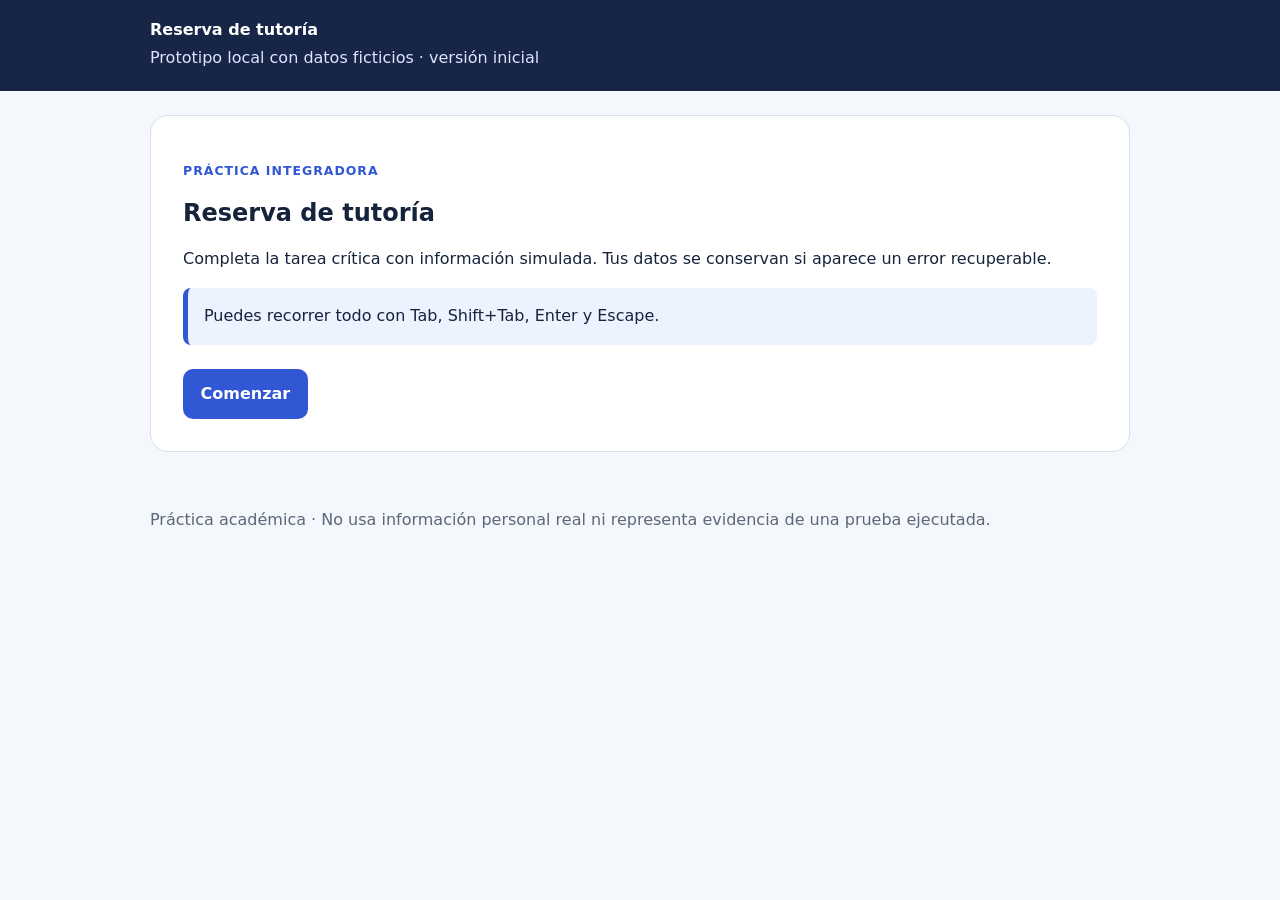
==== PROYECTO_01_PRUEBA_INTEGRADORA/prototipo/v1/index.html @ 7a40069c "Feat: Se implementa la base funcional del Examen" ====
<!doctype html><html lang="es"><head><meta charset="utf-8"><meta name="viewport" content="width=device-width,initial-scale=1"><title>Reserva de tutoría</title><link rel="stylesheet" href="styles.css"></head><body>
<a class="skip" href="#contenido">Saltar al contenido</a><header class="topbar"><div class="shell"><strong>Reserva de tutoría</strong><p>Prototipo local con datos ficticios · versión inicial</p></div></header>
<main class="shell" id="contenido"><ol class="stepper" aria-label="Progreso"><li class="active">1. Inicio</li><li>2. Datos</li><li>3. Confirmación</li></ol>
<section class="panel screen" id="start"><p class="eyebrow">Práctica integradora</p><h1>Reserva de tutoría</h1><p>Completa la tarea crítica con información simulada. Tus datos se conservan si aparece un error recuperable.</p><div class="notice">Puedes recorrer todo con Tab, Shift+Tab, Enter y Escape.</div><div class="actions"><button class="primary" data-next="form">Comenzar</button></div></section>
<section class="panel screen hidden" id="form"><p class="eyebrow">Paso 2 de 3</p><h2>Ingresa los datos</h2><form id="taskForm" novalidate><div class="field"><label for="subject">Asignatura</label><select id="subject" name="subject" required aria-describedby="subject-error"><option value="">Selecciona una opción</option><option>Interacción Humano-Computador</option><option>Programación Web</option></select><p class="error" id="subject-error"></p></div><div class="field"><label for="tutor">Tutor</label><select id="tutor" name="tutor" required aria-describedby="tutor-error"><option value="">Selecciona una opción</option><option>Docente A</option><option>Docente B</option></select><p class="error" id="tutor-error"></p></div><div class="field"><label for="schedule">Horario</label><select id="schedule" name="schedule" required aria-describedby="schedule-error"><option value="">Selecciona una opción</option><option>Martes 10:00</option><option>Jueves 15:00</option></select><p class="error" id="schedule-error"></p></div><div class="field"><label for="reason">Motivo</label><textarea id="reason" name="reason" required maxlength="240" aria-describedby="reason-hint reason-error"></textarea><p class="hint" id="reason-hint">Máximo 240 caracteres. No incluyas datos sensibles.</p><p class="error" id="reason-error"></p></div><div id="formStatus" role="status" aria-live="polite"></div><div class="actions"><button type="button" class="secondary" data-back="start">Regresar</button><button type="button" class="danger" id="cancel">Cancelar</button><button type="submit" class="primary">Revisar</button></div></form></section>
<section class="panel screen hidden" id="review"><p class="eyebrow">Paso 3 de 3</p><h2>Revisa antes de confirmar</h2><div class="summary" id="summary"><div><strong>Asignatura</strong><span data-value="subject"></span></div><div><strong>Tutor</strong><span data-value="tutor"></span></div><div><strong>Horario</strong><span data-value="schedule"></span></div><div><strong>Motivo</strong><span data-value="reason"></span></div></div><div class="actions"><button class="secondary" data-back="form">Editar</button><button class="primary" id="confirm">Confirmar</button></div></section>
<section class="panel screen hidden" id="result" tabindex="-1"><p class="eyebrow">Resultado</p><h2 id="resultTitle">Operación completada</h2><div id="resultMessage" class="notice ok" role="status" aria-live="assertive"></div><div class="actions"><button class="primary" id="restart">Nueva operación</button></div></section></main>
<footer class="shell">Práctica académica · No usa información personal real ni representa evidencia de una prueba ejecutada.</footer><script src="app.js"></script></body></html>
---- PROYECTO_01_PRUEBA_INTEGRADORA/prototipo/v1/styles.css ----
:root{--ink:#15233b;--muted:#5b687b;--bg:#f4f7fb;--card:#fff;--primary:#3157d5;--primary-dark:#2442a8;--ok:#087a55;--danger:#b42318;--line:#d8e0ec;--focus:#ffb800;font-family:Inter,system-ui,-apple-system,Segoe UI,sans-serif;color:var(--ink);background:var(--bg)}
*{box-sizing:border-box}body{margin:0;line-height:1.55}.skip{position:absolute;left:-9999px}.skip:focus{left:1rem;top:1rem;background:#fff;padding:.75rem;z-index:10}.shell{width:min(980px,calc(100% - 2rem));margin:auto}.topbar{background:#172547;color:white;padding:1.1rem 0}.topbar p{margin:.2rem 0;color:#dce4ff}.stepper{display:flex;gap:.5rem;list-style:none;padding:0;margin:1.5rem 0}.stepper li{flex:1;padding:.65rem;text-align:center;border-bottom:4px solid var(--line);color:var(--muted)}.stepper .active{border-color:var(--primary);color:var(--ink);font-weight:700}.panel{background:var(--card);border:1px solid var(--line);border-radius:18px;padding:clamp(1rem,4vw,2rem);box-shadow:0 12px 30px #17254712;margin:1.5rem 0}.eyebrow{text-transform:uppercase;letter-spacing:.08em;color:var(--primary);font-size:.78rem;font-weight:800}h1,h2{line-height:1.15}label,legend{font-weight:700}.field{margin:1rem 0}.hint{color:var(--muted);font-size:.9rem}.error{color:var(--danger);font-weight:700;min-height:1.35rem}input,select,textarea{display:block;width:100%;padding:.8rem;border:2px solid #aab6c8;border-radius:10px;font:inherit;background:white}input:focus,select:focus,textarea:focus,button:focus,a:focus{outline:4px solid var(--focus);outline-offset:3px}.invalid{border-color:var(--danger)}.actions{display:flex;flex-wrap:wrap;gap:.75rem;margin-top:1.5rem}button,.button{border:0;border-radius:10px;padding:.8rem 1.1rem;font:inherit;font-weight:800;cursor:pointer;text-decoration:none}.primary{background:var(--primary);color:white}.primary:hover{background:var(--primary-dark)}.secondary{background:#e8edf7;color:var(--ink)}.danger{background:#fff0ef;color:var(--danger)}button[disabled]{opacity:.6;cursor:not-allowed}.notice{border-left:5px solid var(--primary);background:#edf2ff;padding:1rem;border-radius:8px}.notice.ok{border-color:var(--ok);background:#ebfff7}.notice.bad{border-color:var(--danger);background:#fff1f0}.summary{display:grid;grid-template-columns:repeat(auto-fit,minmax(190px,1fr));gap:.75rem}.summary div{border:1px solid var(--line);padding:.85rem;border-radius:10px}.summary strong{display:block}.hidden{display:none!important}.spinner{display:inline-block;width:1.2rem;height:1.2rem;border:3px solid #ffffff66;border-top-color:white;border-radius:50%;animation:spin .8s linear infinite;vertical-align:middle}@keyframes spin{to{transform:rotate(360deg)}}footer{color:var(--muted);padding:2rem 0}@media(max-width:560px){.stepper{font-size:.78rem}.panel{border-radius:12px}.actions{flex-direction:column}.actions button{width:100%}}
.stepper{display:none}.panel{box-shadow:none}
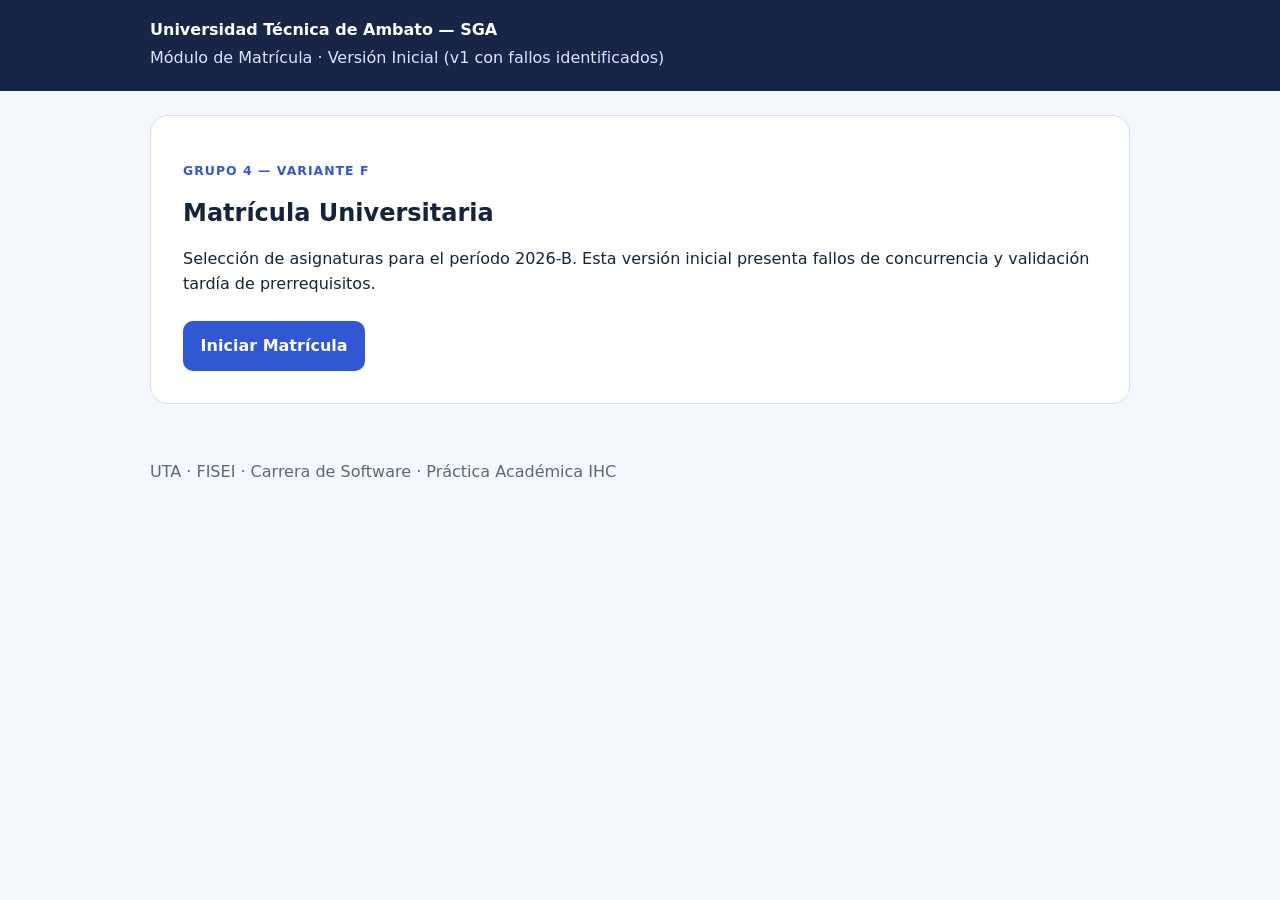
==== commit a3861dfc: "feat(prototipo): Implementa prototipos v1 y v2 con resolucion de incidencias T11 y T12 (fixes #1)" ====
--- a/PROYECTO_01_PRUEBA_INTEGRADORA/prototipo/v1/index.html
+++ b/PROYECTO_01_PRUEBA_INTEGRADORA/prototipo/v1/index.html
@@ -1,8 +1,92 @@
-<!doctype html><html lang="es"><head><meta charset="utf-8"><meta name="viewport" content="width=device-width,initial-scale=1"><title>Reserva de tutoría</title><link rel="stylesheet" href="styles.css"></head><body>
-<a class="skip" href="#contenido">Saltar al contenido</a><header class="topbar"><div class="shell"><strong>Reserva de tutoría</strong><p>Prototipo local con datos ficticios · versión inicial</p></div></header>
-<main class="shell" id="contenido"><ol class="stepper" aria-label="Progreso"><li class="active">1. Inicio</li><li>2. Datos</li><li>3. Confirmación</li></ol>
-<section class="panel screen" id="start"><p class="eyebrow">Práctica integradora</p><h1>Reserva de tutoría</h1><p>Completa la tarea crítica con información simulada. Tus datos se conservan si aparece un error recuperable.</p><div class="notice">Puedes recorrer todo con Tab, Shift+Tab, Enter y Escape.</div><div class="actions"><button class="primary" data-next="form">Comenzar</button></div></section>
-<section class="panel screen hidden" id="form"><p class="eyebrow">Paso 2 de 3</p><h2>Ingresa los datos</h2><form id="taskForm" novalidate><div class="field"><label for="subject">Asignatura</label><select id="subject" name="subject" required aria-describedby="subject-error"><option value="">Selecciona una opción</option><option>Interacción Humano-Computador</option><option>Programación Web</option></select><p class="error" id="subject-error"></p></div><div class="field"><label for="tutor">Tutor</label><select id="tutor" name="tutor" required aria-describedby="tutor-error"><option value="">Selecciona una opción</option><option>Docente A</option><option>Docente B</option></select><p class="error" id="tutor-error"></p></div><div class="field"><label for="schedule">Horario</label><select id="schedule" name="schedule" required aria-describedby="schedule-error"><option value="">Selecciona una opción</option><option>Martes 10:00</option><option>Jueves 15:00</option></select><p class="error" id="schedule-error"></p></div><div class="field"><label for="reason">Motivo</label><textarea id="reason" name="reason" required maxlength="240" aria-describedby="reason-hint reason-error"></textarea><p class="hint" id="reason-hint">Máximo 240 caracteres. No incluyas datos sensibles.</p><p class="error" id="reason-error"></p></div><div id="formStatus" role="status" aria-live="polite"></div><div class="actions"><button type="button" class="secondary" data-back="start">Regresar</button><button type="button" class="danger" id="cancel">Cancelar</button><button type="submit" class="primary">Revisar</button></div></form></section>
-<section class="panel screen hidden" id="review"><p class="eyebrow">Paso 3 de 3</p><h2>Revisa antes de confirmar</h2><div class="summary" id="summary"><div><strong>Asignatura</strong><span data-value="subject"></span></div><div><strong>Tutor</strong><span data-value="tutor"></span></div><div><strong>Horario</strong><span data-value="schedule"></span></div><div><strong>Motivo</strong><span data-value="reason"></span></div></div><div class="actions"><button class="secondary" data-back="form">Editar</button><button class="primary" id="confirm">Confirmar</button></div></section>
-<section class="panel screen hidden" id="result" tabindex="-1"><p class="eyebrow">Resultado</p><h2 id="resultTitle">Operación completada</h2><div id="resultMessage" class="notice ok" role="status" aria-live="assertive"></div><div class="actions"><button class="primary" id="restart">Nueva operación</button></div></section></main>
-<footer class="shell">Práctica académica · No usa información personal real ni representa evidencia de una prueba ejecutada.</footer><script src="app.js"></script></body></html>+<!doctype html>
+<html lang="es">
+<head>
+  <meta charset="utf-8">
+  <meta name="viewport" content="width=device-width,initial-scale=1">
+  <title>Sistema de Matrícula Universitaria — Versión Inicial (v1)</title>
+  <link rel="stylesheet" href="styles.css">
+</head>
+<body>
+  <header class="topbar">
+    <div class="shell">
+      <strong>Universidad Técnica de Ambato — SGA</strong>
+      <p>Módulo de Matrícula · Versión Inicial (v1 con fallos identificados)</p>
+    </div>
+  </header>
+
+  <main class="shell" id="contenido">
+    <section class="panel screen" id="start">
+      <p class="eyebrow">Grupo 4 — Variante F</p>
+      <h1>Matrícula Universitaria</h1>
+      <p>Selección de asignaturas para el período 2026-B. Esta versión inicial presenta fallos de concurrencia y validación tardía de prerrequisitos.</p>
+      <div class="actions">
+        <button class="primary" data-next="form">Iniciar Matrícula</button>
+      </div>
+    </section>
+
+    <section class="panel screen hidden" id="form">
+      <h2>Selección de Asignatura y Paralelo</h2>
+      <form id="taskForm" novalidate>
+        <div class="field">
+          <label for="subject">Asignatura</label>
+          <select id="subject" name="subject" required>
+            <option value="">Selecciona una asignatura</option>
+            <option value="Sistemas Distribuidos">Sistemas Distribuidos (Requiere Redes)</option>
+            <option value="Interacción Humano-Computador">Interacción Humano-Computador (Habilitada)</option>
+            <option value="Ingeniería de Software II">Ingeniería de Software II (Habilitada)</option>
+          </select>
+          <p class="error" id="subject-error"></p>
+        </div>
+
+        <div class="field">
+          <label for="parallel">Paralelo</label>
+          <select id="parallel" name="parallel" required>
+            <option value="">Selecciona un paralelo</option>
+            <option value="Paralelo A">Paralelo A (1 cupo)</option>
+            <option value="Paralelo B">Paralelo B (3 cupos)</option>
+          </select>
+          <p class="error" id="parallel-error"></p>
+        </div>
+
+        <div class="field">
+          <label for="studentCode">Código de Estudiante UTA</label>
+          <input id="studentCode" name="studentCode" type="text" placeholder="Ej. 1805492145" required>
+          <p class="error" id="studentCode-error"></p>
+        </div>
+
+        <div class="actions">
+          <button type="button" class="secondary" data-back="start">Regresar</button>
+          <button type="submit" class="primary">Revisar Matrícula</button>
+        </div>
+      </form>
+    </section>
+
+    <section class="panel screen hidden" id="review">
+      <h2>Revisión de Datos</h2>
+      <div class="summary" id="summary">
+        <div><strong>Asignatura:</strong> <span data-value="subject"></span></div>
+        <div><strong>Paralelo:</strong> <span data-value="parallel"></span></div>
+        <div><strong>Código Estudiante:</strong> <span data-value="studentCode"></span></div>
+      </div>
+      <div class="actions">
+        <button class="secondary" data-back="form">Modificar</button>
+        <button class="primary" id="confirm">Confirmar Matrícula</button>
+      </div>
+    </section>
+
+    <section class="panel screen hidden" id="result" tabindex="-1">
+      <h2 id="resultTitle">Estado de la Operación</h2>
+      <div id="resultMessage" class="notice"></div>
+      <div class="actions">
+        <button class="primary" id="restart">Nueva Consulta</button>
+      </div>
+    </section>
+  </main>
+
+  <footer class="shell">
+    UTA · FISEI · Carrera de Software · Práctica Académica IHC
+  </footer>
+
+  <script src="app.js"></script>
+</body>
+</html>
